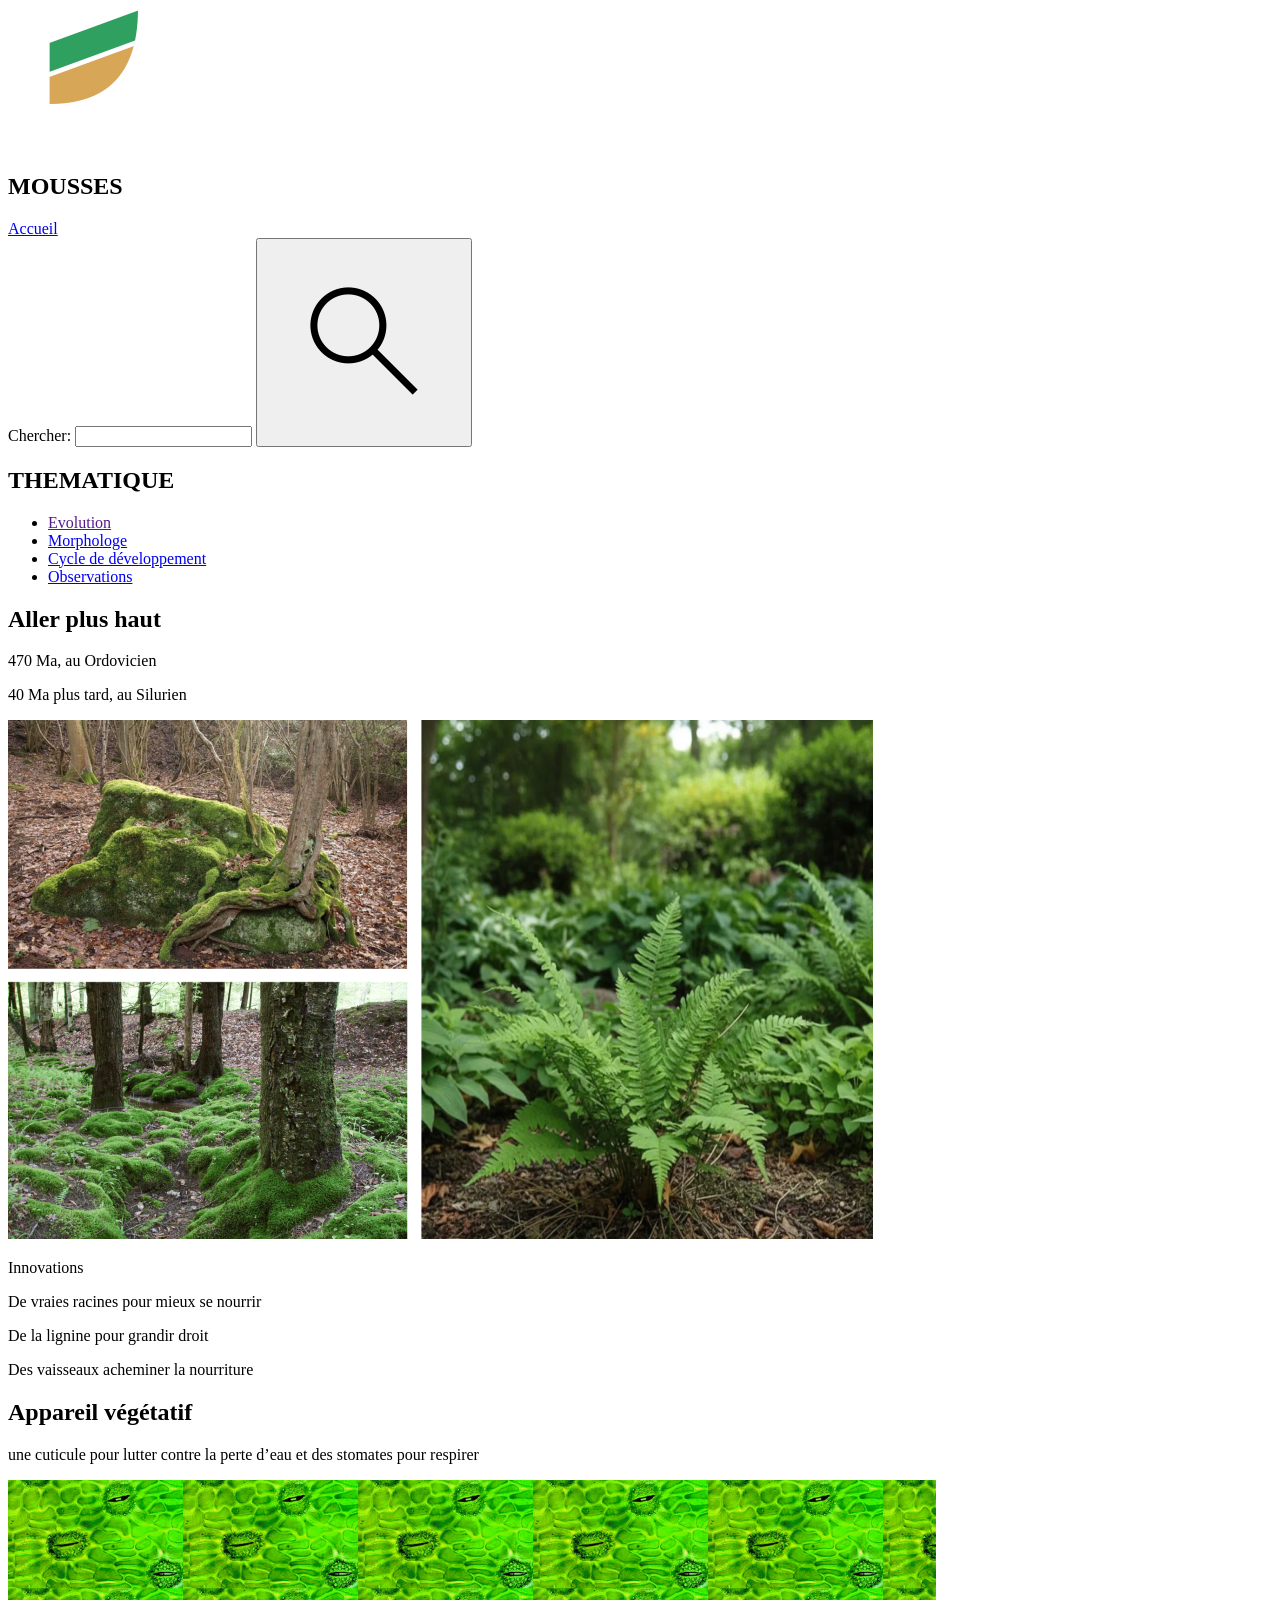
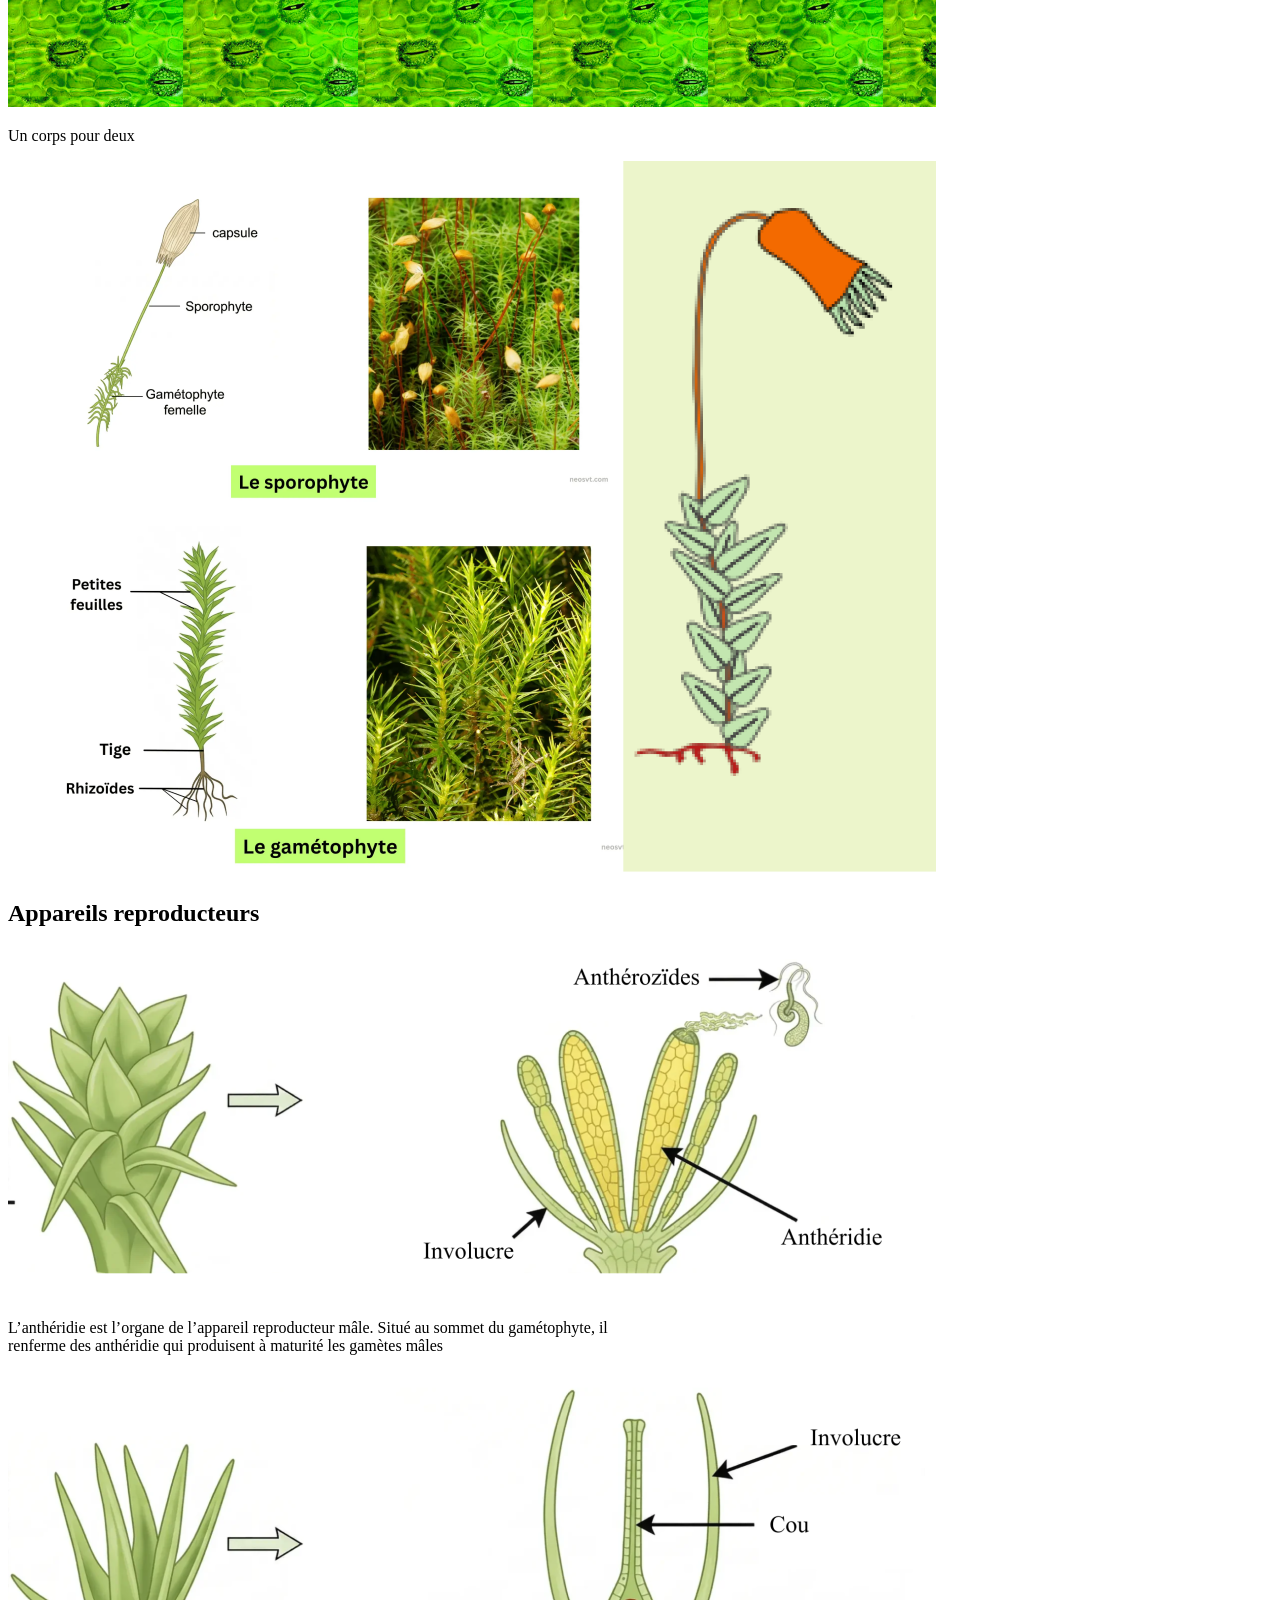
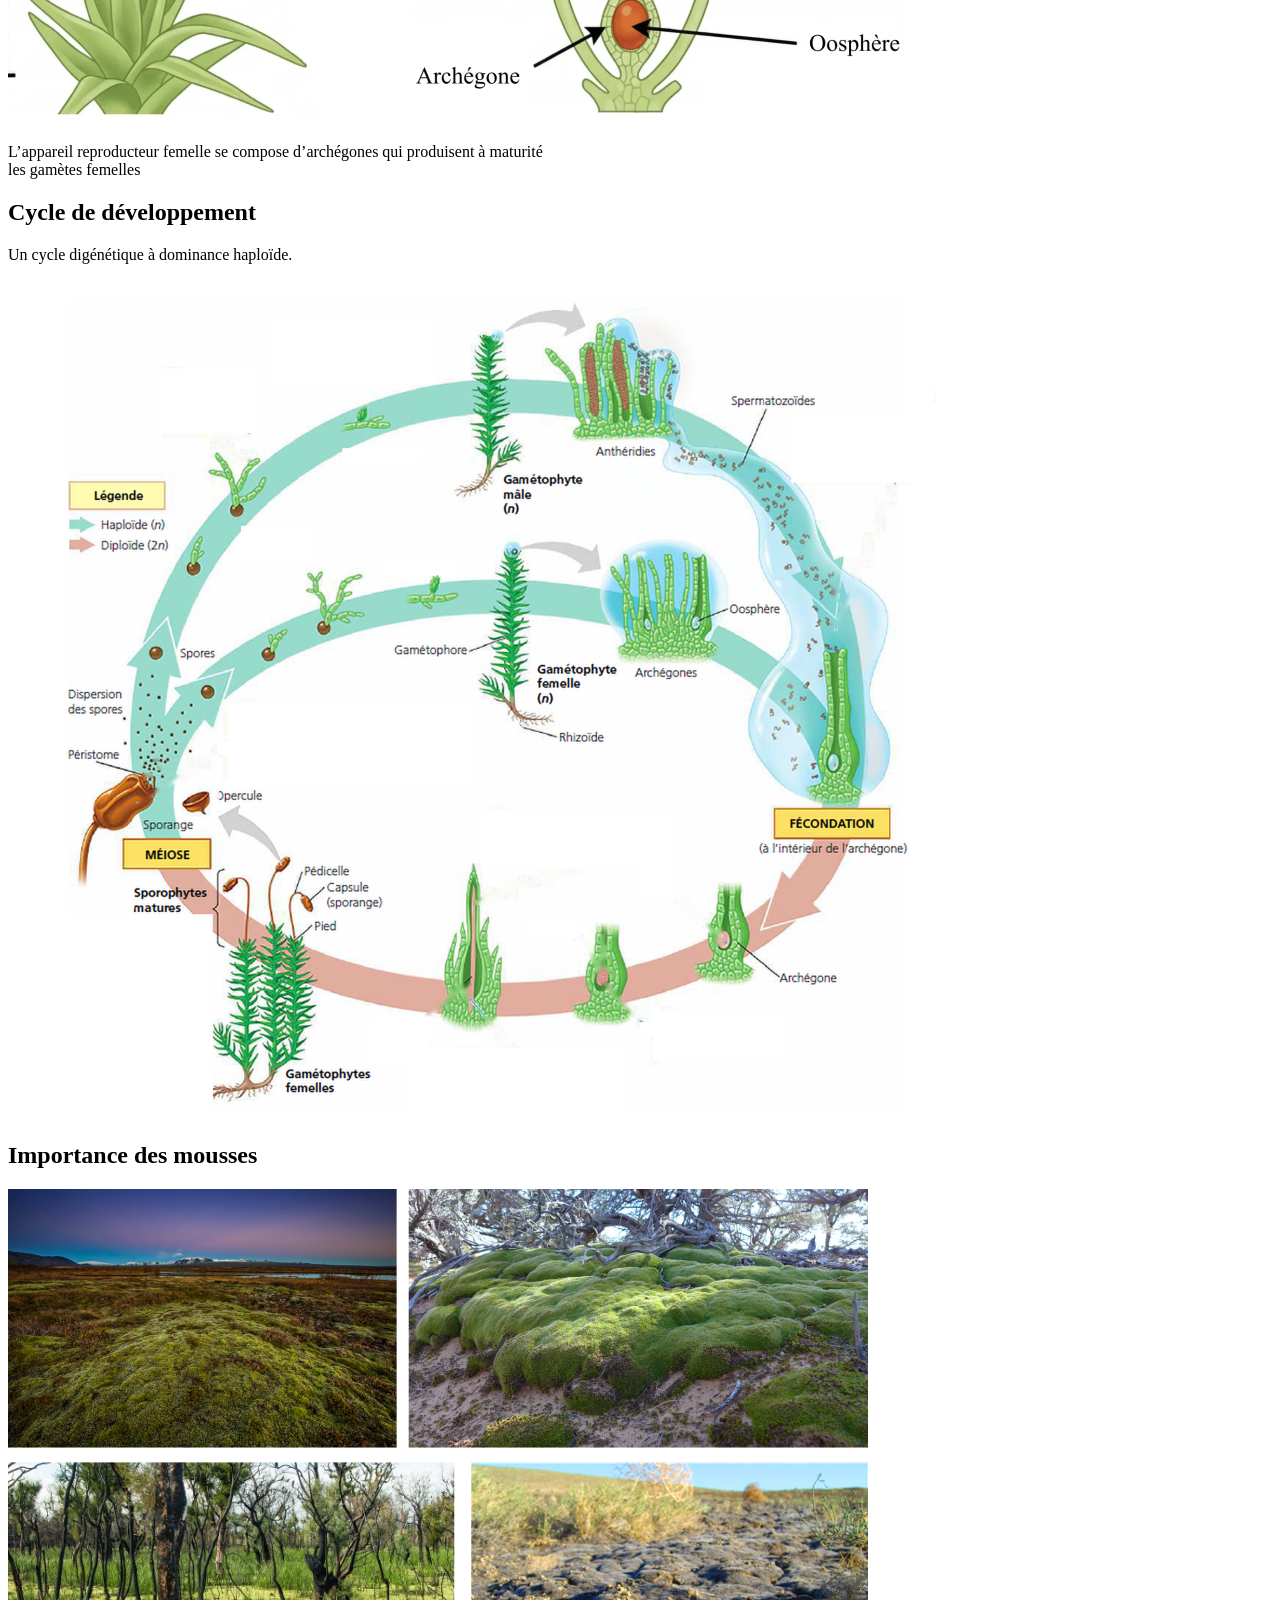
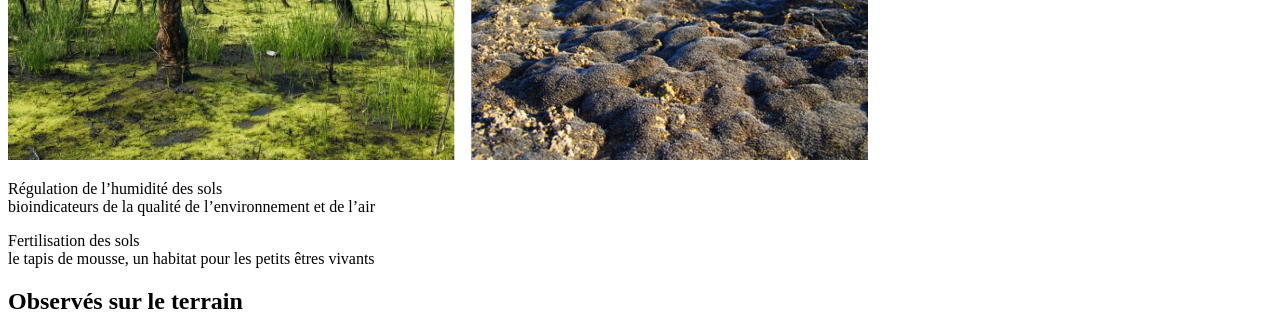
==== fougeres.html @ 8959cde7 "page des mousse réalisée" ====
<!DOCTYPE html>
<html>
	<head>
		<title>Les mousses</title>
		<meta name="viewport" content="width=device-width initial-scale=1">
		<meta charset="UTF-8">
		<link rel=stylesheet href=".\\styles\\fougeres-style.css">
	</head>
	<body>
		<header>
			<div>
			<nav class="top-nav">
				<img src=".\\images\\logo.webp">
				<h1>MOUSSES</h1>
				<a href=".\\index.html">Accueil</a>
				<form>
					<label for="recherche">
						Chercher:
						<input type= "text" name="envoyer-requete">
						<button type= submit><img src=".\\images\\search-button.png" class="search-button"></button>
					<label>
				</form>
			</nav>
			</div>
			<div>
				<nav class="side-nav">
					<h1>THEMATIQUE</h1>
					<ul>
						<li>
							<a href="">Evolution</a>
						</li>
						<li>
							<a href="#innovation">Morphologe</a>
						</li>
						<li>
							<a href="#corps">Cycle de développement</a>
						</li>
						<li>
							<a href="#developpement">Observations</a>
						</li>
					</ul>
				</nav>
			</div>
		</header>
		<main>
			<h2 id="innovation">Aller plus haut</h2>
			<div>
				<p>470 Ma, au Ordovicien</p>
				<p>40 Ma plus tard, au Silurien</p>
			<div>
			<img src=".\\images\\mousse-vs-fougere.webp" alt="Comparaison des mousses aux fourages">
			<p>Innovations</p>
			<p>De vraies racines pour mieux se nourrir<p>De la lignine pour grandir droit<p>Des vaisseaux acheminer la nourriture</p>

			<h2 id="corps">Appareil végétatif</h2>
			<p>une cuticule pour lutter contre la perte d’eau et des stomates pour respirer</p>
			<img src=".\\images\\stomates-vus-au-microscope.webp" alt="Des stomates vus au microscope">
			<p>Un corps pour deux</p>
			<img src="..\\images\\appareil-vegetatif-dune-mousse.webp" alt="Illustration du corps d'une mousse">
			
			<h2 id="reproduction">Appareils reproducteurs</h2>
			<img src=".\\images\\appareil-reproducteur-mal-dune-mousse.webp" alt="Appareil reproducteur mal d'une mousse">
			<p>L’anthéridie est l’organe de l’appareil reproducteur mâle. Situé au sommet du gamétophyte, il<br>renferme des anthéridie qui produisent à maturité les gamètes mâles </p>
			<img src="..\\images\\appareil-reproducteur-femelle-dune-mousse.webp" alt="Appareil reproducteur femelle d'une mousse">
			<p>L’appareil reproducteur femelle se compose d’archégones qui produisent à maturité<br>les gamètes femelles</p>
			
			<h2 id="developpement">Cycle de développement</h2>
			<p>Un cycle digénétique à dominance haploïde.</p>
			<img src=".\\images\\cycle-de-developpement-des-mousses.webp" alt="Cycle de développement des mousses">
			
			<h2 id="importance">Importance des mousses</h2>
			<img src=".\\images\\des-mousses-dans-des-endroits-atypiques.webp" alt="Des mousses dans des endroits insolites">
			<p>Régulation de l’humidité des sols<br>bioindicateurs de la qualité de l’environnement et de l’air</p>
			<p>Fertilisation des sols<br>le tapis de mousse, un habitat pour les petits êtres vivants</p>
			
			<h2 id="observations">Observés sur le terrain</h2>
		</main>
		<footer></footer>
	</body>
<html>
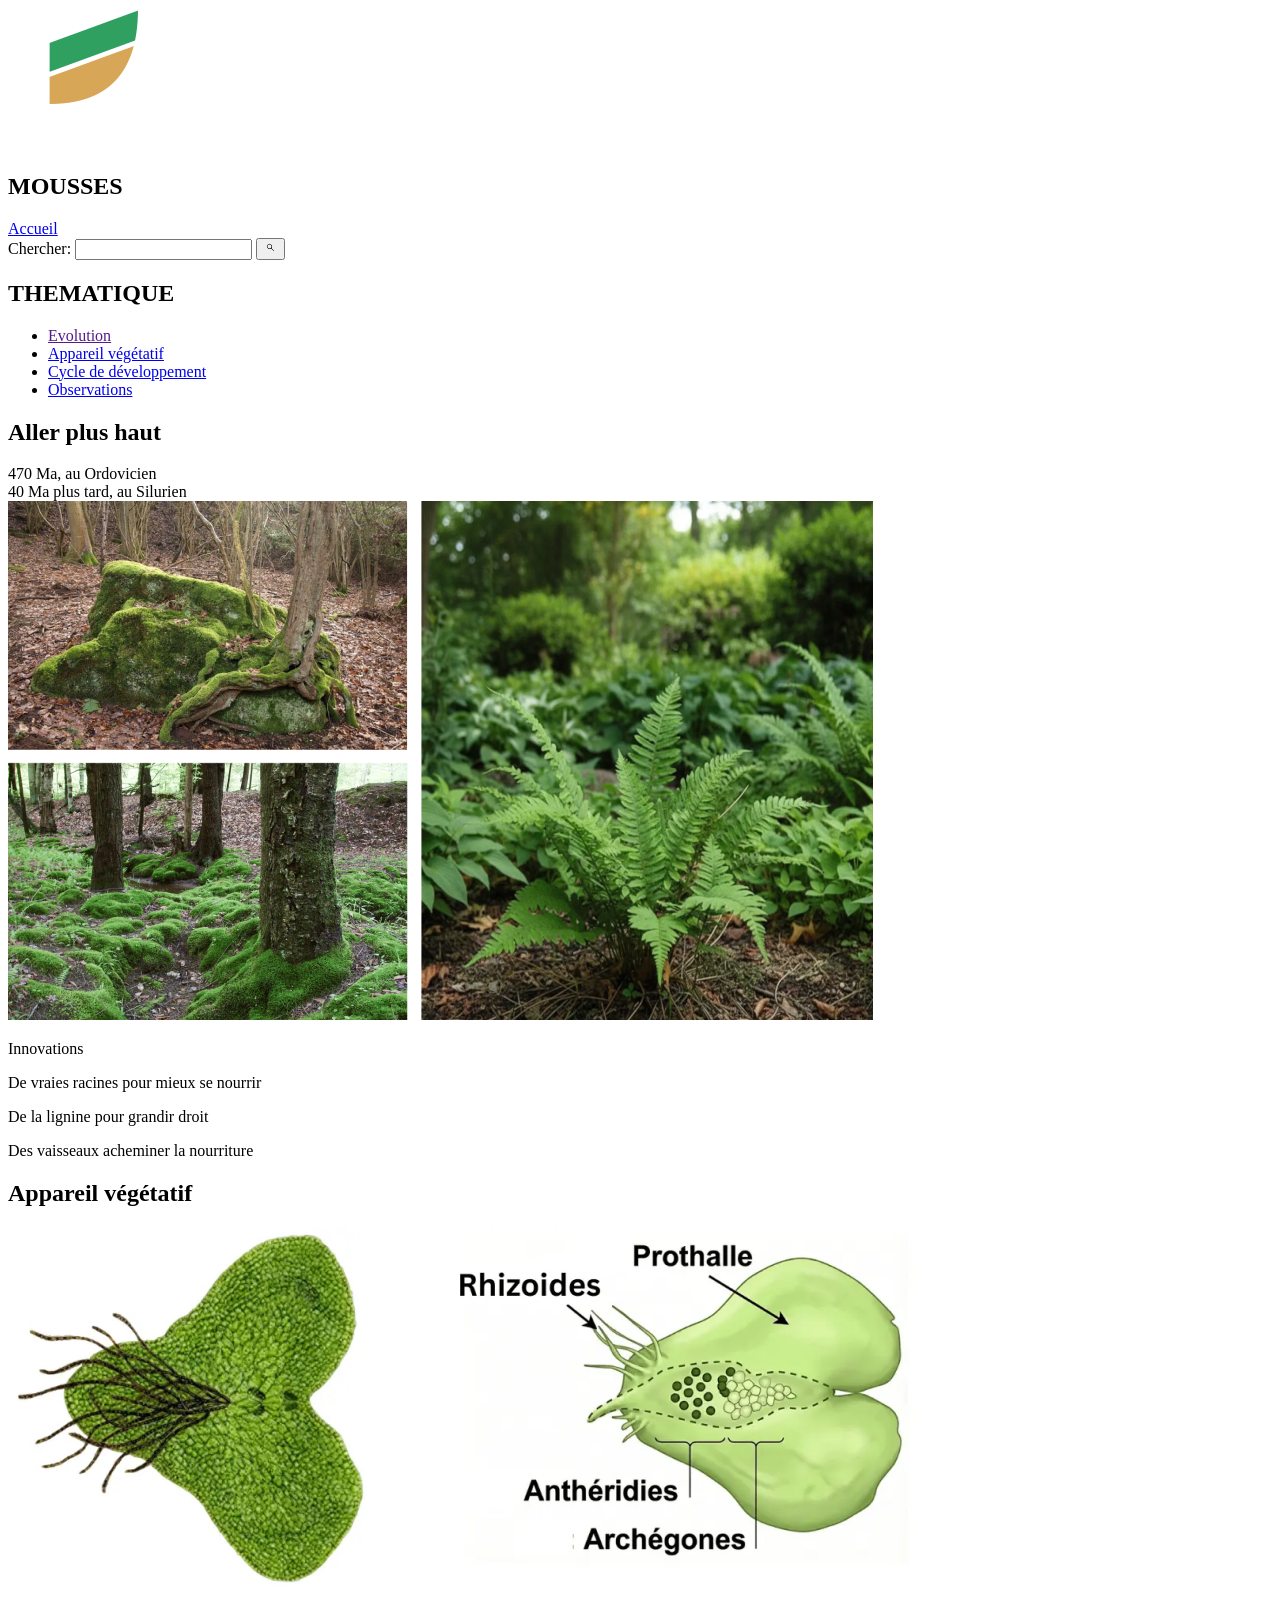
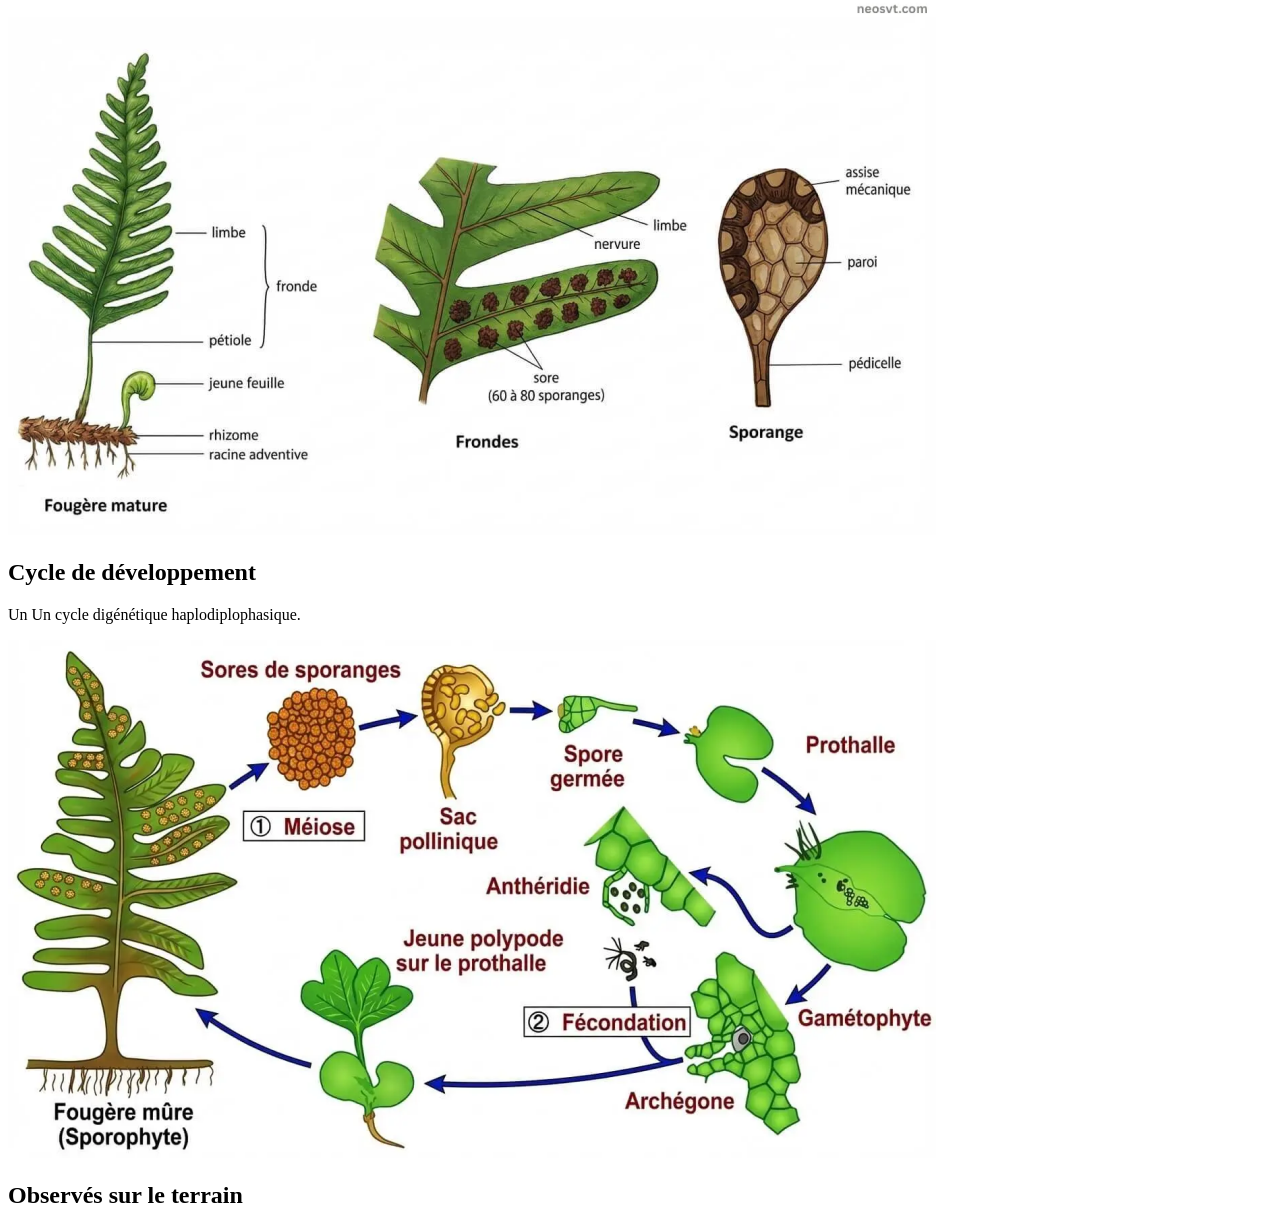
==== commit a53f1b8e: "à mi chemin" ====
--- a/fougeres.html
+++ b/fougeres.html
@@ -30,7 +30,7 @@
 							<a href="">Evolution</a>
 						</li>
 						<li>
-							<a href="#innovation">Morphologe</a>
+							<a href="#innovation">Appareil végétatif</a>
 						</li>
 						<li>
 							<a href="#corps">Cycle de développement</a>
@@ -45,34 +45,20 @@
 		<main>
 			<h2 id="innovation">Aller plus haut</h2>
 			<div>
-				<p>470 Ma, au Ordovicien</p>
-				<p>40 Ma plus tard, au Silurien</p>
+				<article>470 Ma, au Ordovicien</article>
+				<article>40 Ma plus tard, au Silurien</article>
 			<div>
 			<img src=".\\images\\mousse-vs-fougere.webp" alt="Comparaison des mousses aux fourages">
 			<p>Innovations</p>
 			<p>De vraies racines pour mieux se nourrir<p>De la lignine pour grandir droit<p>Des vaisseaux acheminer la nourriture</p>
 
 			<h2 id="corps">Appareil végétatif</h2>
-			<p>une cuticule pour lutter contre la perte d’eau et des stomates pour respirer</p>
-			<img src=".\\images\\stomates-vus-au-microscope.webp" alt="Des stomates vus au microscope">
-			<p>Un corps pour deux</p>
-			<img src="..\\images\\appareil-vegetatif-dune-mousse.webp" alt="Illustration du corps d'une mousse">
-			
-			<h2 id="reproduction">Appareils reproducteurs</h2>
-			<img src=".\\images\\appareil-reproducteur-mal-dune-mousse.webp" alt="Appareil reproducteur mal d'une mousse">
-			<p>L’anthéridie est l’organe de l’appareil reproducteur mâle. Situé au sommet du gamétophyte, il<br>renferme des anthéridie qui produisent à maturité les gamètes mâles </p>
-			<img src="..\\images\\appareil-reproducteur-femelle-dune-mousse.webp" alt="Appareil reproducteur femelle d'une mousse">
-			<p>L’appareil reproducteur femelle se compose d’archégones qui produisent à maturité<br>les gamètes femelles</p>
+			<img src=".\\images\\appareil-vegetatif-mousse.webp" alt="gamétophyte et sporophytes de fougères">
 			
 			<h2 id="developpement">Cycle de développement</h2>
-			<p>Un cycle digénétique à dominance haploïde.</p>
-			<img src=".\\images\\cycle-de-developpement-des-mousses.webp" alt="Cycle de développement des mousses">
-			
-			<h2 id="importance">Importance des mousses</h2>
-			<img src=".\\images\\des-mousses-dans-des-endroits-atypiques.webp" alt="Des mousses dans des endroits insolites">
-			<p>Régulation de l’humidité des sols<br>bioindicateurs de la qualité de l’environnement et de l’air</p>
-			<p>Fertilisation des sols<br>le tapis de mousse, un habitat pour les petits êtres vivants</p>
-			
+			<p>Un Un cycle digénétique haplodiplophasique.</p>
+			<img src=".\\images\\cycle-de-developpement-dune-fougere.webp" alt="Cycle de développement des fougères">
+
 			<h2 id="observations">Observés sur le terrain</h2>
 		</main>
 		<footer></footer>
